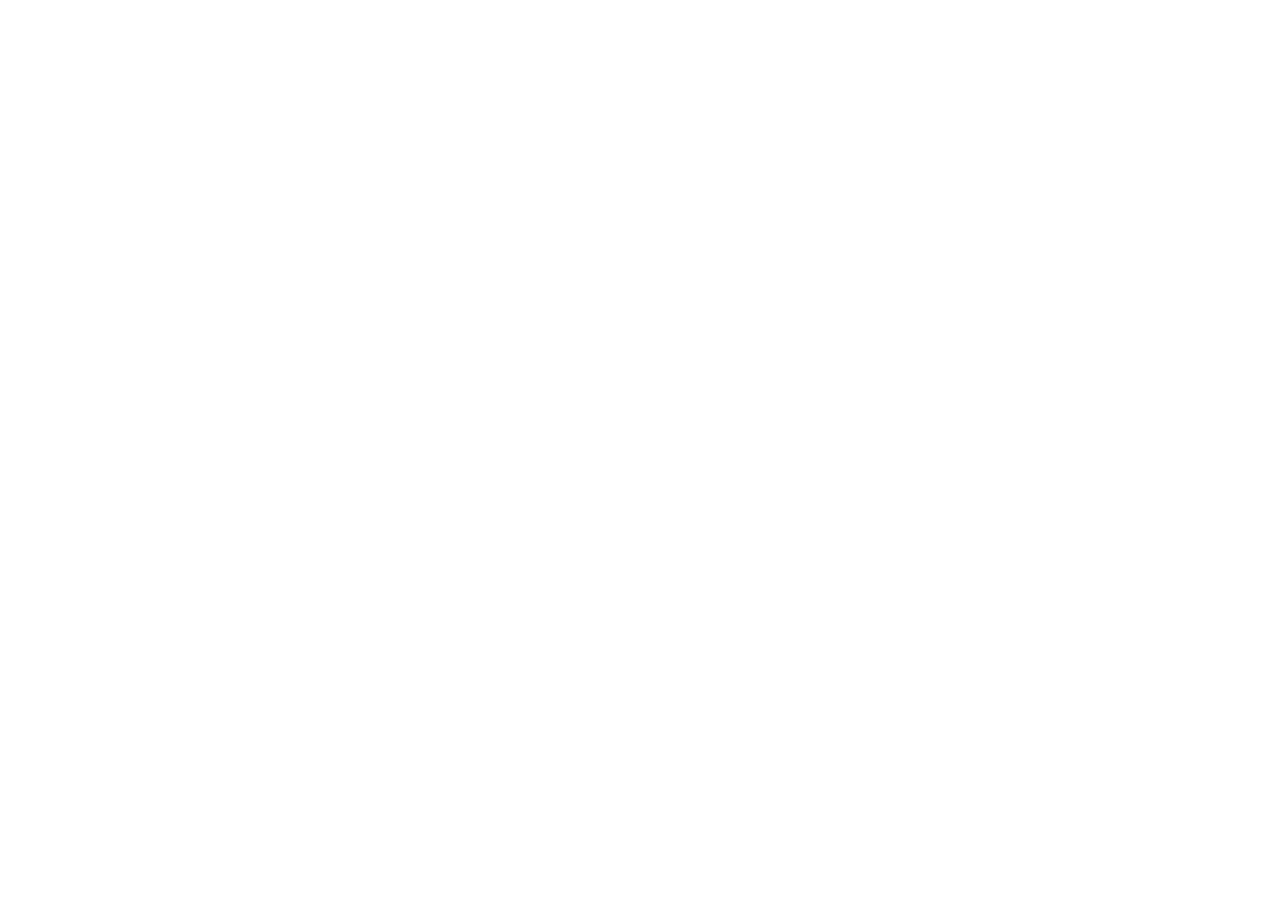
==== index.html @ 22d4dff9 "iniziato" ====
<!doctype html>
<html lang="en">
  <head>
    <meta charset="utf-8">
    <meta name="viewport" content="width=device-width, initial-scale=1">
    <title>Presto</title>
    <link href="https://cdn.jsdelivr.net/npm/bootstrap@5.3.8/dist/css/bootstrap.min.css" rel="stylesheet" integrity="sha384-sRIl4kxILFvY47J16cr9ZwB07vP4J8+LH7qKQnuqkuIAvNWLzeN8tE5YBujZqJLB" crossorigin="anonymous">
    <link rel="stylesheet" href="style.css">
  </head>
  <body>
   







    
    <script src="https://cdn.jsdelivr.net/npm/bootstrap@5.3.8/dist/js/bootstrap.bundle.min.js" integrity="sha384-FKyoEForCGlyvwx9Hj09JcYn3nv7wiPVlz7YYwJrWVcXK/BmnVDxM+D2scQbITxI" crossorigin="anonymous"></script>
<script src="main.js"></script>  
</body>
</html>
---- style.css ----
h1,h2,h3,h4,h5,h6 .h1,.h2,.h3,.h4,.h5,.h6 {
  font-family: "Orbitron", sans-serif;
  font-optical-sizing: auto;
  font-weight: <weight>;
  font-style: normal;
  }

  :root {
    --yellow: rgb(255,232,31);
    --black: rgb(23,23,23);
    --white: rgb(244,244,244);
  }
.bg-black {
  background-color: var(--black) !important;
}
.bg-yellow {
  background-color: var(--yellow) !important;
}
.bg-white {
  background-color: var(--white) !important;
}
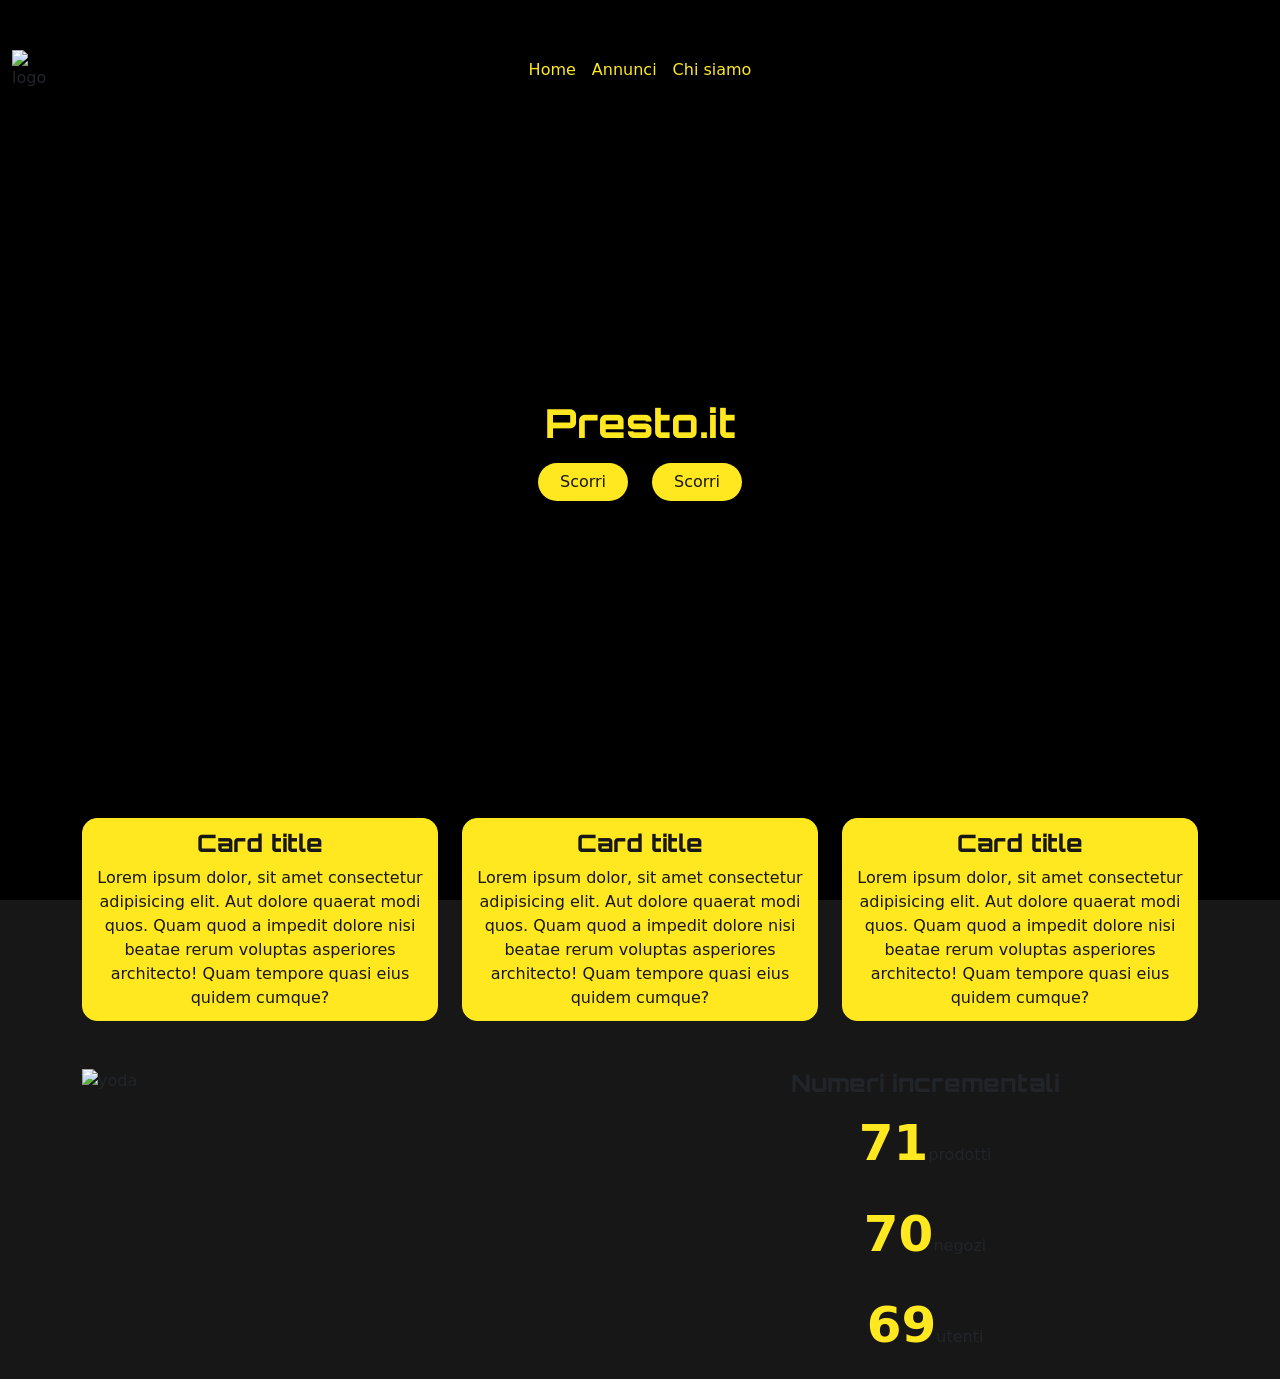
==== commit 7da3185a: "bottoni completati" ====
--- a/index.html
+++ b/index.html
@@ -4,10 +4,90 @@
     <meta charset="utf-8">
     <meta name="viewport" content="width=device-width, initial-scale=1">
     <title>Presto</title>
+    <link rel="preconnect" href="https://fonts.googleapis.com">
+<link rel="preconnect" href="https://fonts.gstatic.com" crossorigin>
+<link href="https://fonts.googleapis.com/css2?family=Orbitron:wght@400..900&family=Plus+Jakarta+Sans:ital,wght@0,200..800;1,200..800&display=swap" rel="stylesheet">
     <link href="https://cdn.jsdelivr.net/npm/bootstrap@5.3.8/dist/css/bootstrap.min.css" rel="stylesheet" integrity="sha384-sRIl4kxILFvY47J16cr9ZwB07vP4J8+LH7qKQnuqkuIAvNWLzeN8tE5YBujZqJLB" crossorigin="anonymous">
     <link rel="stylesheet" href="style.css">
   </head>
   <body>
+    <nav class="navbar navbar-expand-md bg-black fixed-top">
+  <div class="container-fluid">
+    
+    <img id="logonv" src="media/giallo.svg" alt="logo" class="logo">
+    <button class="navbar-toggler" type="button" data-bs-toggle="collapse" data-bs-target="#navbarSupportedContent" aria-controls="navbarSupportedContent" aria-expanded="false" aria-label="Toggle navigation">
+      <span class="navbar-toggler-icon"></span>
+    </button>
+    <div class="collapse navbar-collapse" id="navbarSupportedContent">
+      <ul class="navbar-nav mx-auto mb-2 mb-lg-0">
+        <li class="nav-item">
+          <a class="nav-link " aria-current="page" href="index.html">Home</a>
+        </li>
+        <li class="nav-item">
+          <a class="nav-link" href="annunci.html">Annunci</a>
+        </li>  <li class="nav-item">
+          <a class="nav-link" href="#">Chi siamo</a>
+        </li>
+        <div class="logo"></div>
+      </ul>
+    </div>
+  </div>
+</nav>
+
+<header class="bg-black">
+  <div class="container-fluid ">
+  <div class="row align-items-center vh-100">
+    <div class="col-12 text-center display-1 text-yellow">
+      <h1>Presto.it</h1>
+      <div class="d-flex justify-content-center gap-4 mt-3">
+          <button class="btn btn-custom">Scorri</button>
+          <button class="btn btn-custom">Scorri</button>
+      </div>
+    </div>
+    </div>
+  </div>
+</header>
+
+<section class="container container-cards">
+  <div class="row text-center mt-5">
+    <div class="col-12 col-md-4">
+      <div class="card">
+          <i class="fa-sharp fa-solid fa-bell"></i>
+          <h4 class="card-title">Card title</h4>
+          <p class="card-text">Lorem ipsum dolor, sit amet consectetur adipisicing elit. Aut dolore quaerat modi quos. Quam quod a impedit dolore nisi beatae rerum voluptas asperiores architecto! Quam tempore quasi eius quidem cumque?</p>
+      </div>    
+    </div>
+    <div class="col-12 col-md-4">
+      <div class="card">
+        
+          <h4 class="card-title">Card title</h4>
+          <p class="card-text">Lorem ipsum dolor, sit amet consectetur adipisicing elit. Aut dolore quaerat modi quos. Quam quod a impedit dolore nisi beatae rerum voluptas asperiores architecto! Quam tempore quasi eius quidem cumque?</p>
+      </div>    
+    </div>
+    <div class="col-12 col-md-4">
+      <div class="card">
+        
+          <h4 class="card-title">Card title</h4>
+          <p class="card-text">Lorem ipsum dolor, sit amet consectetur adipisicing elit. Aut dolore quaerat modi quos. Quam quod a impedit dolore nisi beatae rerum voluptas asperiores architecto! Quam tempore quasi eius quidem cumque?</p>
+      </div>    
+    </div>
+  </div>
+
+</section>
+
+<section class="container mt-5">
+  <div class="row">
+    <div class="col-12 col-md-6">
+      <img src="https://encrypted-tbn0.gstatic.com/images?q=tbn:ANd9GcRgXVvlu16pTX-F4ym5EJfw5kRGGDUgTB9C0kLvTy7aIw&s=10" alt="yoda" class="img-fluid border-rounded ">
+    </div>
+    <div class="col-12 col-md-6 text-center">
+      <h4>Numeri incrementali</h4>
+      <p><span class="numeri" id="prodotti">0</span>prodotti</p>
+      <p><span class="numeri" id="negozi">0</span>negozi</p>
+      <p><span class="numeri" id="utenti">0</span>utenti</p>
+    </div>
+  </div>
+</section>
    
 
 
--- a/style.css
+++ b/style.css
@@ -1,22 +1,118 @@
 
+body {
+  background-color: var(--black);}
+  
+  
+  
+  
+  
   h1,h2,h3,h4,h5,h6 .h1,.h2,.h3,.h4,.h5,.h6 {
   font-family: "Orbitron", sans-serif;
   font-optical-sizing: auto;
-  font-weight: <weight>;
+  font-weight: 800;
   font-style: normal;
   }
-
   :root {
     --yellow: rgb(255,232,31);
     --black: rgb(23,23,23);
-    --white: rgb(244,244,244);
+    --red: #E4202B;
   }
 .bg-black {
-  background-color: var(--black) !important;
+  background-color: var(--black);
 }
 .bg-yellow {
-  background-color: var(--yellow) !important;
+  background-color: var(--yellow);
 }
-.bg-white {
-  background-color: var(--white) !important;
+.bg-red {
+  background-color: var(--red);
+}
+
+.text-red {
+  color: var(--red);
+}   
+.text-black {
+  color: var(--black);
+}   
+.text-yellow {
+  color: var(--yellow);
+}
+
+.nav-link {
+  color: var(--yellow);
+}
+.nav-link:hover {
+  color: white !important;
+  text-shadow: 2px 2px 4px var(--red), -2px -2px 4px var(--red);
+}
+.logo {
+  width: 50px;
+
+}
+nav {
+transition: all 0.3s ease-in-out;
+height: 140px;
+}
+.btn-custom {
+  background-color: var(--yellow);
+  color: var(--black);
+  border-radius: 35px;
+  transition: all 0.3s ease-in-out;
+  width: 90px;
+}
+.card {
+  background-color: var(--yellow);
+  color: var(--black);
+  border-radius: 15px;
+  transition: all 0.3s ease-in-out;
+  border-color: var(--yellow);
+  padding: 10px;
+  margin-top: 20px;
+}
+.card:hover {
+  transform: scale(1.05);
+  background-color: var(--black);
+  color: var(--red);
+  border-color: var(--red);
+}   
+.container-cards {
+  margin-top: -150px;
+}
+.numeri {
+font-size: 50px;
+  font-weight: 800;
+  font-style: normal;
+  color: var(--yellow);
+}
+
+.title{
+    margin-top: 9.5rem;
+    color: var(--yellow);
+    padding: 10px;
+}
+.accordion-button, .accordion-item{
+  background-color: var(--black);
+  color: var(--yellow);
+  transition: all 0.3s ease-in-out;
+}
+
+.accordion-button::after {
+  filter: invert(100%);
+}
+.accordion-button:not(.collapsed){
+    color: var(--red);
+    background-color: var(--black);
+    box-shadow: none;
+}
+
+.card-custom {
+  box-sizing: border-box;
+  flex: 0 0 200px;
+  background-color: var(--yellow);
+  color: var(--black);
+  border-radius: 15px;
+  transition: all 0.3s ease-in-out;
+  border: 1px solid var(--yellow);
+  padding: 10px;
+  margin-top: 20px;
+  height: 150px;
 }
